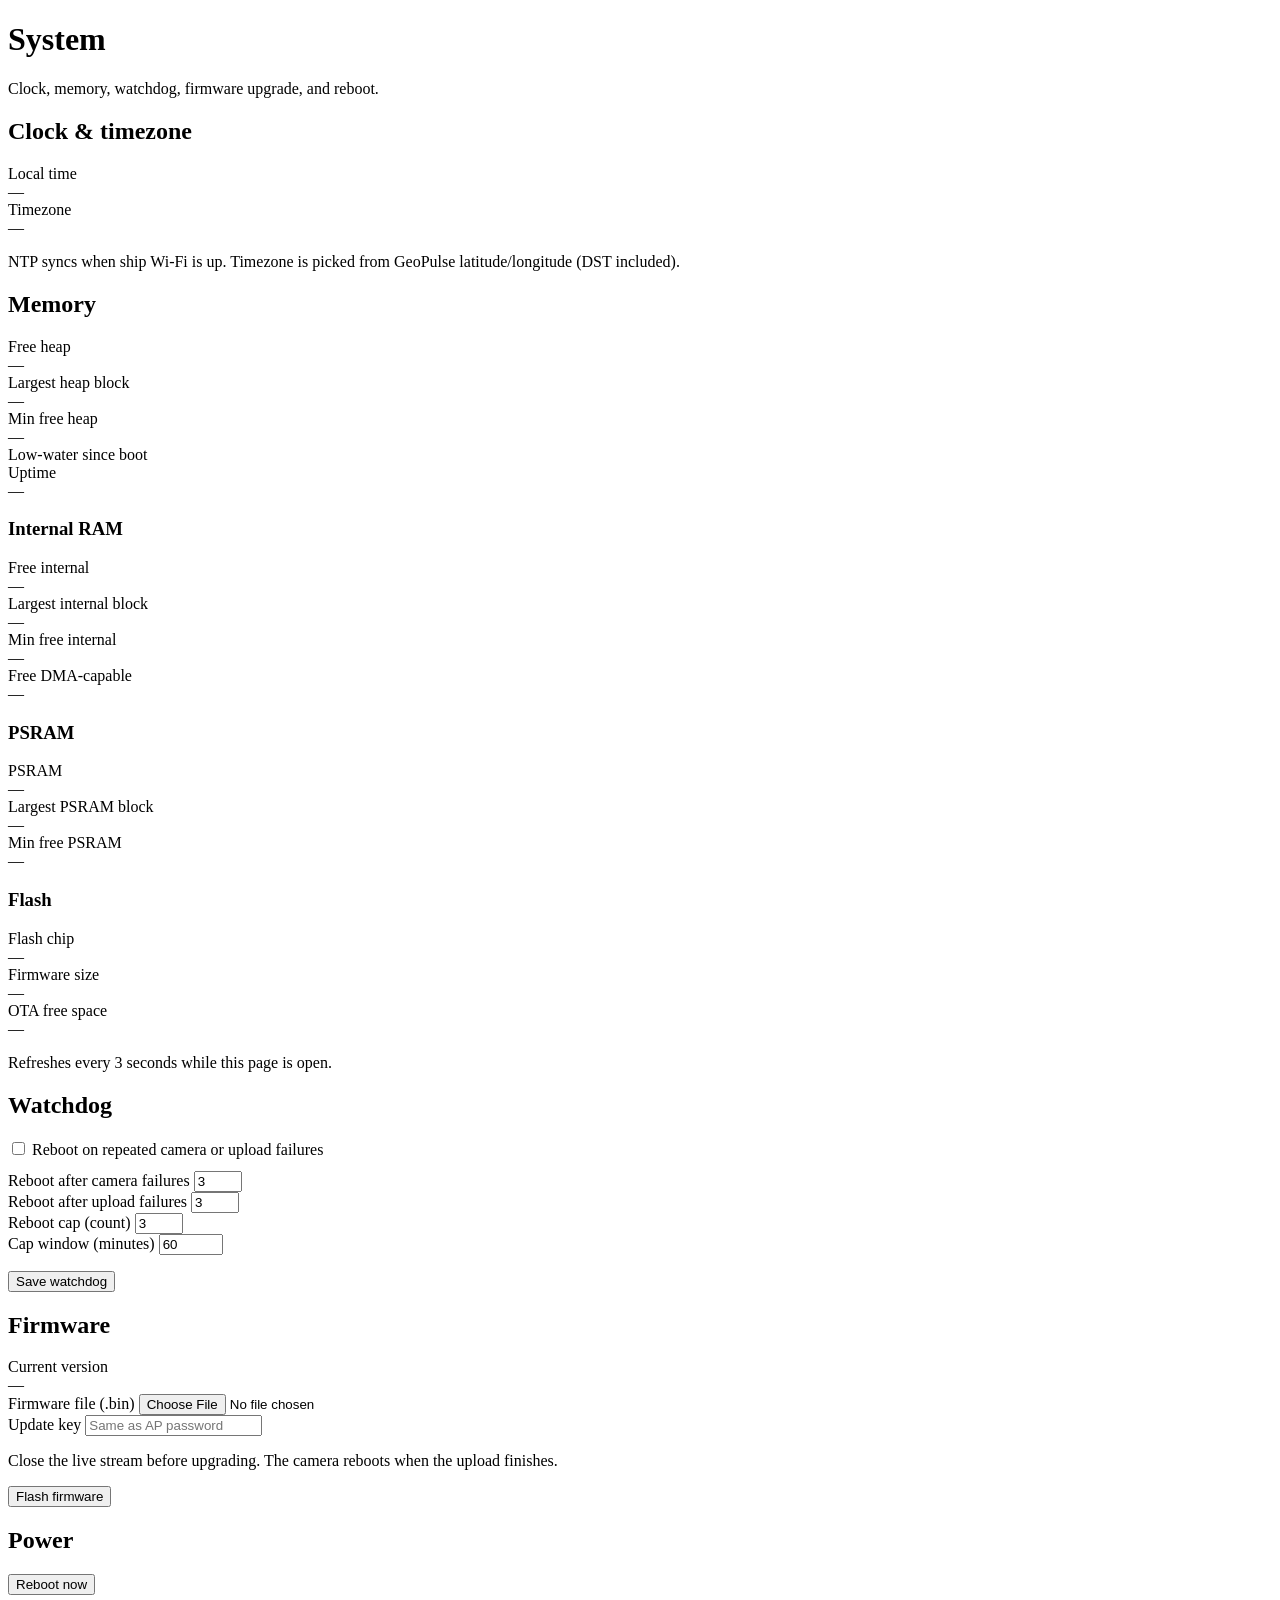
==== web/system.html @ 77417d41 "Track only src, web, and platformio.ini." ====
<!DOCTYPE html>
<html>
<head>
  <meta charset="utf-8">
  <meta name="viewport" content="width=device-width, initial-scale=1">
  <title>System</title>
  <link rel="stylesheet" href="/app.css">
  <style>
    .progress-wrap { margin-top: 12px; display: none; }
    .progress-bar { height: 10px; background: var(--line); border-radius: 8px; overflow: hidden; }
    .progress-bar span { display: block; height: 100%; width: 0; background: var(--accent); transition: width .2s; }
    .progress-label { font-size: 13px; color: var(--muted); margin-top: 6px; }
  </style>
</head>
<body>
  <div class="wrap">
    <div id="sidebar"></div>
    <div class="content">
      <header class="page-head">
        <h1 class="page-til">System</h1>
        <p class="page-sub">Clock, memory, watchdog, firmware upgrade, and reboot.</p>
      </header>
      <div id="toast" class="notice" style="display:none"></div>

      <section class="content-box">
        <h2 class="input-box-til">Clock &amp; timezone</h2>
        <div class="tiles">
          <div class="tile wide">
            <div class="tile-label">Local time</div>
            <div class="tile-value" id="localTime">—</div>
          </div>
          <div class="tile wide">
            <div class="tile-label">Timezone</div>
            <div class="tile-value" id="tzName">—</div>
          </div>
        </div>
        <p class="hint hint-spaced">NTP syncs when ship Wi-Fi is up. Timezone is picked from GeoPulse latitude/longitude (DST included).</p>
      </section>

      <section class="content-box">
        <h2 class="input-box-til">Memory</h2>
        <div class="tiles">
          <div class="tile">
            <div class="tile-label">Free heap</div>
            <div class="tile-value" id="memHeapFree">—</div>
            <div class="tile-sub" id="memHeapSub"></div>
          </div>
          <div class="tile">
            <div class="tile-label">Largest heap block</div>
            <div class="tile-value" id="memHeapLargest">—</div>
          </div>
          <div class="tile">
            <div class="tile-label">Min free heap</div>
            <div class="tile-value" id="memHeapMin">—</div>
            <div class="tile-sub">Low-water since boot</div>
          </div>
          <div class="tile">
            <div class="tile-label">Uptime</div>
            <div class="tile-value" id="memUptime">—</div>
          </div>
        </div>
        <h3 class="tile-group">Internal RAM</h3>
        <div class="tiles">
          <div class="tile">
            <div class="tile-label">Free internal</div>
            <div class="tile-value" id="memInternalFree">—</div>
            <div class="tile-sub" id="memInternalSub"></div>
          </div>
          <div class="tile">
            <div class="tile-label">Largest internal block</div>
            <div class="tile-value" id="memInternalLargest">—</div>
          </div>
          <div class="tile">
            <div class="tile-label">Min free internal</div>
            <div class="tile-value" id="memInternalMin">—</div>
          </div>
          <div class="tile">
            <div class="tile-label">Free DMA-capable</div>
            <div class="tile-value" id="memDmaFree">—</div>
            <div class="tile-sub" id="memDmaSub"></div>
          </div>
        </div>
        <h3 class="tile-group">PSRAM</h3>
        <div class="tiles">
          <div class="tile">
            <div class="tile-label">PSRAM</div>
            <div class="tile-value" id="memPsramFree">—</div>
            <div class="tile-sub" id="memPsramSub"></div>
          </div>
          <div class="tile">
            <div class="tile-label">Largest PSRAM block</div>
            <div class="tile-value" id="memPsramLargest">—</div>
          </div>
          <div class="tile">
            <div class="tile-label">Min free PSRAM</div>
            <div class="tile-value" id="memPsramMin">—</div>
          </div>
        </div>
        <h3 class="tile-group">Flash</h3>
        <div class="tiles">
          <div class="tile">
            <div class="tile-label">Flash chip</div>
            <div class="tile-value" id="memFlashSize">—</div>
          </div>
          <div class="tile">
            <div class="tile-label">Firmware size</div>
            <div class="tile-value" id="memSketchSize">—</div>
          </div>
          <div class="tile">
            <div class="tile-label">OTA free space</div>
            <div class="tile-value" id="memSketchFree">—</div>
          </div>
        </div>
        <p class="hint hint-spaced">Refreshes every 3 seconds while this page is open.</p>
      </section>

      <section class="content-box">
        <h2 class="input-box-til">Watchdog</h2>
        <div class="switch-row">
          <label class="switch">
            <input type="checkbox" id="wd_en">
            <span class="switch-ui"></span>
            Reboot on repeated camera or upload failures
          </label>
        </div>
        <div class="fields" style="margin-top:12px">
          <div>
            <label class="field-label" for="wd_cam_n">Reboot after camera failures</label>
            <input type="number" id="wd_cam_n" min="1" max="20" value="3">
          </div>
          <div>
            <label class="field-label" for="wd_up_n">Reboot after upload failures</label>
            <input type="number" id="wd_up_n" min="1" max="20" value="3">
          </div>
          <div>
            <label class="field-label" for="wd_cap_n">Reboot cap (count)</label>
            <input type="number" id="wd_cap_n" min="1" max="20" value="3">
          </div>
          <div>
            <label class="field-label" for="wd_cap_m">Cap window (minutes)</label>
            <input type="number" id="wd_cap_m" min="1" max="1440" value="60">
          </div>
        </div>
        <p class="hint hint-spaced" id="wdStatus"></p>
        <div class="btn-row">
          <button type="button" class="common-btn" onclick="saveWatchdog()">Save watchdog</button>
        </div>
      </section>

      <section class="content-box">
        <h2 class="input-box-til">Firmware</h2>
        <div class="tiles">
          <div class="tile wide">
            <div class="tile-label">Current version</div>
            <div class="tile-value" id="fwVersion">—</div>
          </div>
        </div>
        <div class="fields">
          <div>
            <label class="field-label" for="fw_file">Firmware file (.bin)</label>
            <input type="file" id="fw_file" accept=".bin,application/octet-stream">
          </div>
          <div>
            <label class="field-label" for="updateKey">Update key</label>
            <input type="password" id="updateKey" placeholder="Same as AP password">
          </div>
        </div>
        <p class="hint hint-spaced">Close the live stream before upgrading. The camera reboots when the upload finishes.</p>
        <div class="btn-row">
          <button type="button" class="common-btn" id="flashBtn" onclick="flashFirmware()">Flash firmware</button>
        </div>
        <div class="progress-wrap" id="progressWrap">
          <div class="progress-bar"><span id="progressBar"></span></div>
          <div class="progress-label" id="progressLabel">Uploading…</div>
        </div>
      </section>

      <section class="content-box">
        <h2 class="input-box-til">Power</h2>
        <div class="btn-row">
          <button type="button" class="common-btn" onclick="rebootDevice()">Reboot now</button>
        </div>
      </section>
    </div>
  </div>
  <script src="/app.js"></script>
  <script>
    sidebar("system");

    var memPollTimer = null;

    function fmtBytes(n) {
      if (n === null || n === undefined || n < 0) return "—";
      if (n < 1024) return n + " B";
      if (n < 1048576) return (n / 1024).toFixed(1) + " KB";
      return (n / 1048576).toFixed(2) + " MB";
    }

    function fmtUptime(sec) {
      if (sec === null || sec === undefined || sec < 0) return "—";
      sec = Math.floor(sec);
      var d = Math.floor(sec / 86400);
      sec %= 86400;
      var h = Math.floor(sec / 3600);
      sec %= 3600;
      var m = Math.floor(sec / 60);
      var s = sec % 60;
      if (d > 0) return d + "d " + h + "h " + m + "m";
      if (h > 0) return h + "h " + m + "m " + s + "s";
      if (m > 0) return m + "m " + s + "s";
      return s + "s";
    }

    function setText(id, text) {
      var el = document.getElementById(id);
      if (el) el.textContent = text;
    }

    function paintMemory(mem) {
      mem = mem || {};
      setText("memHeapFree", fmtBytes(mem.heap_free));
      setText("memHeapSub", mem.heap_total ? "of " + fmtBytes(mem.heap_total) + " total" : "");
      setText("memHeapLargest", fmtBytes(mem.heap_largest));
      setText("memHeapMin", fmtBytes(mem.heap_min));
      setText("memUptime", fmtUptime(mem.uptime_s));

      setText("memInternalFree", fmtBytes(mem.internal_free));
      setText("memInternalSub", mem.internal_total ? "of " + fmtBytes(mem.internal_total) : "");
      setText("memInternalLargest", fmtBytes(mem.internal_largest));
      setText("memInternalMin", fmtBytes(mem.internal_min));

      setText("memDmaFree", fmtBytes(mem.dma_free));
      setText("memDmaSub", mem.dma_largest ? "largest " + fmtBytes(mem.dma_largest) : "");

      if (mem.has_psram) {
        setText("memPsramFree", fmtBytes(mem.psram_free));
        setText("memPsramSub", mem.psram_total ? "of " + fmtBytes(mem.psram_total) : "");
        setText("memPsramLargest", fmtBytes(mem.psram_largest));
        setText("memPsramMin", fmtBytes(mem.psram_min));
      } else {
        setText("memPsramFree", "Not present");
        setText("memPsramSub", "");
        setText("memPsramLargest", "—");
        setText("memPsramMin", "—");
      }

      setText("memFlashSize", fmtBytes(mem.flash_size));
      setText("memSketchSize", fmtBytes(mem.sketch_size));
      setText("memSketchFree", fmtBytes(mem.sketch_free));
    }

    function loadSystem() {
      ajax({
        url: "/api/system",
        success: function (res) {
          var fw = res.label || res.version || "Kerry Cam";
          if (res.buildEnv) fw += " · " + res.buildEnv;
          if (res.git && res.git !== "nogit") fw += " · " + res.git;
          document.getElementById("fwVersion").textContent = fw;
          document.getElementById("wd_en").checked = !!res.wd_en;
          document.getElementById("wd_cam_n").value = res.wd_cam_n || 3;
          document.getElementById("wd_up_n").value = res.wd_up_n || 3;
          document.getElementById("wd_cap_n").value = res.wd_cap_n || 3;
          document.getElementById("wd_cap_m").value = res.wd_cap_m || 60;
          var wd = "Camera fails: " + (res.wd_cam_fail || 0) + " · Upload fails: " + (res.wd_up_fail || 0);
          if (res.lastWdCause) wd += " · Last watchdog: " + res.lastWdCause;
          document.getElementById("wdStatus").textContent = wd;
          var t = res.time || {};
          document.getElementById("localTime").textContent = t.localTime || (t.clockSynced ? "Synced" : "Waiting for NTP");
          var tz = t.tzIana || "";
          if (tz && t.dst) tz += " (DST)";
          document.getElementById("tzName").textContent = tz || "—";
          paintMemory(res.mem);
        }
      });
    }

    function startMemoryPoll() {
      if (memPollTimer) clearInterval(memPollTimer);
      memPollTimer = setInterval(loadSystem, 3000);
    }

    function saveWatchdog() {
      ajax({
        method: "POST",
        url: "/api/system",
        data: {
          wd_en: document.getElementById("wd_en").checked,
          wd_cam_n: parseInt(document.getElementById("wd_cam_n").value, 10),
          wd_up_n: parseInt(document.getElementById("wd_up_n").value, 10),
          wd_cap_n: parseInt(document.getElementById("wd_cap_n").value, 10),
          wd_cap_m: parseInt(document.getElementById("wd_cap_m").value, 10)
        },
        success: function (res) {
          toast(res.message || "Saved", res.ok ? "ok" : "err");
          if (res.ok) loadSystem();
        }
      });
    }

    function rebootDevice() {
      if (!confirm("Reboot the camera now?")) return;
      ajax({
        method: "POST",
        url: "/api/system",
        data: { reboot: true },
        success: function () {
          toast("Rebooting…", "ok");
          setTimeout(function () { location.reload(); }, 8000);
        }
      });
    }

    function flashFirmware() {
      var fileInput = document.getElementById("fw_file");
      var key = document.getElementById("updateKey").value;
      if (!fileInput.files || !fileInput.files[0]) {
        toast("Choose a firmware .bin file", "err");
        return;
      }
      if (!key) {
        toast("Enter the update key (AP password)", "err");
        return;
      }
      var file = fileInput.files[0];
      var btn = document.getElementById("flashBtn");
      var wrap = document.getElementById("progressWrap");
      var bar = document.getElementById("progressBar");
      var label = document.getElementById("progressLabel");
      btn.disabled = true;
      wrap.style.display = "block";
      bar.style.width = "0%";
      label.textContent = "Uploading 0%…";

      var xhr = new XMLHttpRequest();
      xhr.open("POST", "/update", true);
      xhr.setRequestHeader("Content-Type", "application/octet-stream");
      xhr.setRequestHeader("X-Update-Key", key);
      xhr.upload.onprogress = function (ev) {
        if (!ev.lengthComputable) return;
        var pct = Math.round(ev.loaded * 100 / ev.total);
        bar.style.width = pct + "%";
        label.textContent = "Uploading " + pct + "%…";
      };
      xhr.onreadystatechange = function () {
        if (xhr.readyState !== 4) return;
        btn.disabled = false;
        if (xhr.status >= 200 && xhr.status < 300) {
          bar.style.width = "100%";
          label.textContent = "Done — rebooting…";
          toast("Firmware uploaded", "ok");
          setTimeout(function () { location.reload(); }, 10000);
        } else {
          toast(xhr.responseText || ("Upload failed (" + xhr.status + ")"), "err");
          wrap.style.display = "none";
        }
      };
      xhr.send(file);
    }

    requireAuth(function () {
      loadSystem();
      startMemoryPoll();
    });
  </script>
</body>
</html>
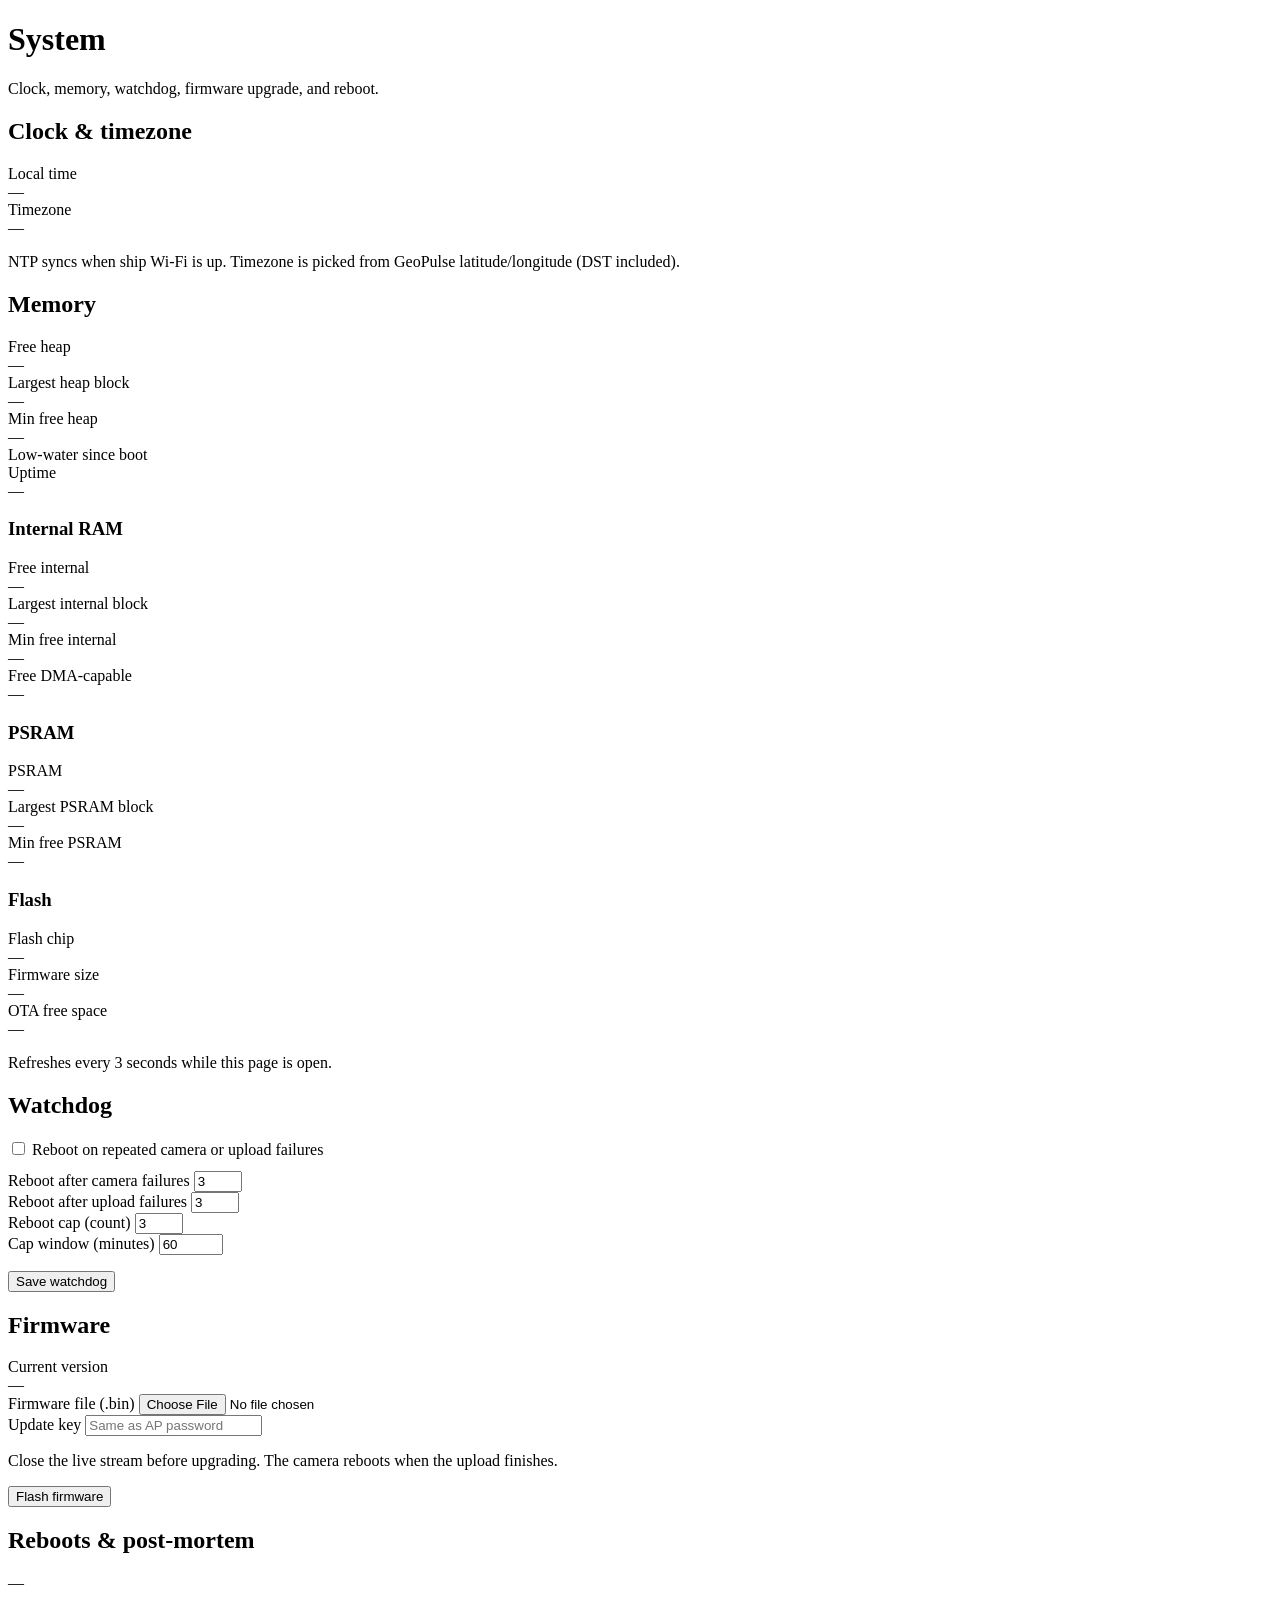
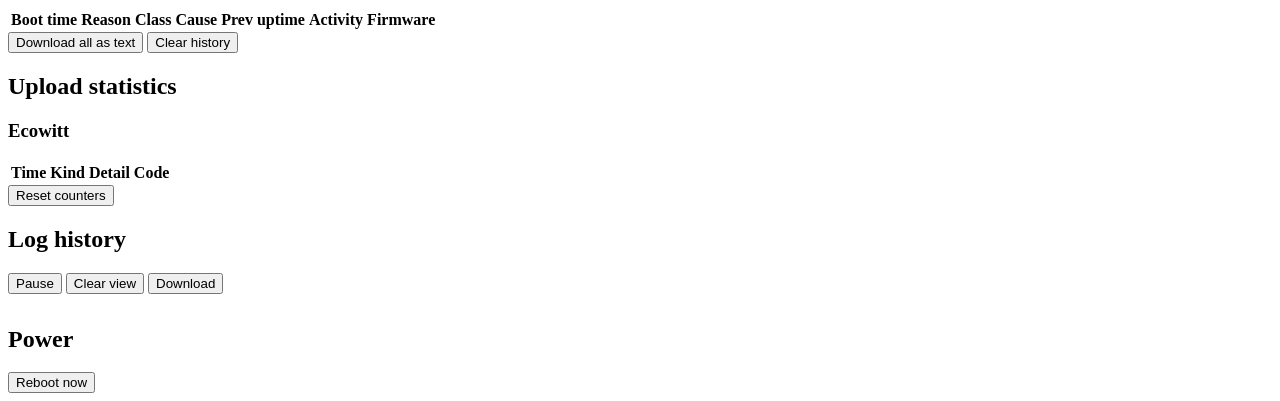
==== commit 844bde83: "Add RFC-1166 diagnostics for reboots, upload stats, and log history. Survive crashes with RTC post-m" ====
--- a/web/system.html
+++ b/web/system.html
@@ -176,6 +176,63 @@
       </section>
 
       <section class="content-box">
+        <h2 class="input-box-til">Reboots &amp; post-mortem</h2>
+        <p id="diagRebootSummary" class="hint">—</p>
+        <ul id="diagReasonList" class="hint"></ul>
+        <div class="table-wrap">
+          <table class="data-table">
+            <thead>
+              <tr>
+                <th>Boot time</th>
+                <th>Reason</th>
+                <th>Class</th>
+                <th>Cause</th>
+                <th>Prev uptime</th>
+                <th>Activity</th>
+                <th>Firmware</th>
+                <th></th>
+              </tr>
+            </thead>
+            <tbody id="diagReportsBody"></tbody>
+          </table>
+        </div>
+        <div id="diagReportDetail" class="content-box" style="display:none;margin-top:12px"></div>
+        <div class="btn-row">
+          <button type="button" class="common-btn" onclick="diagDownloadReports()">Download all as text</button>
+          <button type="button" class="common-btn" onclick="diagClearHistory()">Clear history</button>
+        </div>
+      </section>
+
+      <section class="content-box">
+        <h2 class="input-box-til">Upload statistics</h2>
+        <div id="diagFinestra"></div>
+        <h3 class="tile-group">Ecowitt</h3>
+        <div id="diagEcowitt"></div>
+        <p id="diagMisc" class="hint hint-spaced"></p>
+        <div class="table-wrap">
+          <table class="data-table">
+            <thead>
+              <tr><th>Time</th><th>Kind</th><th>Detail</th><th>Code</th></tr>
+            </thead>
+            <tbody id="diagFailBody"></tbody>
+          </table>
+        </div>
+        <div class="btn-row">
+          <button type="button" class="common-btn" onclick="diagResetStats()">Reset counters</button>
+        </div>
+      </section>
+
+      <section class="content-box">
+        <h2 class="input-box-til">Log history</h2>
+        <div class="btn-row">
+          <button type="button" class="common-btn" id="diagLogPauseBtn" onclick="diagToggleLogPause()">Pause</button>
+          <button type="button" class="common-btn" onclick="diagClearLogView()">Clear view</button>
+          <button type="button" class="common-btn" onclick="diagDownloadLog()">Download</button>
+        </div>
+        <pre id="diagLogPanel" class="mono log-panel" style="max-height:360px;overflow:auto;margin-top:12px"></pre>
+      </section>
+
+      <section class="content-box">
         <h2 class="input-box-til">Power</h2>
         <div class="btn-row">
           <button type="button" class="common-btn" onclick="rebootDevice()">Reboot now</button>
@@ -184,6 +241,7 @@
     </div>
   </div>
   <script src="/app.js"></script>
+  <script src="/diag.js"></script>
   <script>
     sidebar("system");
 
@@ -361,6 +419,7 @@
     requireAuth(function () {
       loadSystem();
       startMemoryPoll();
+      if (typeof diagInit === "function") diagInit();
     });
   </script>
 </body>
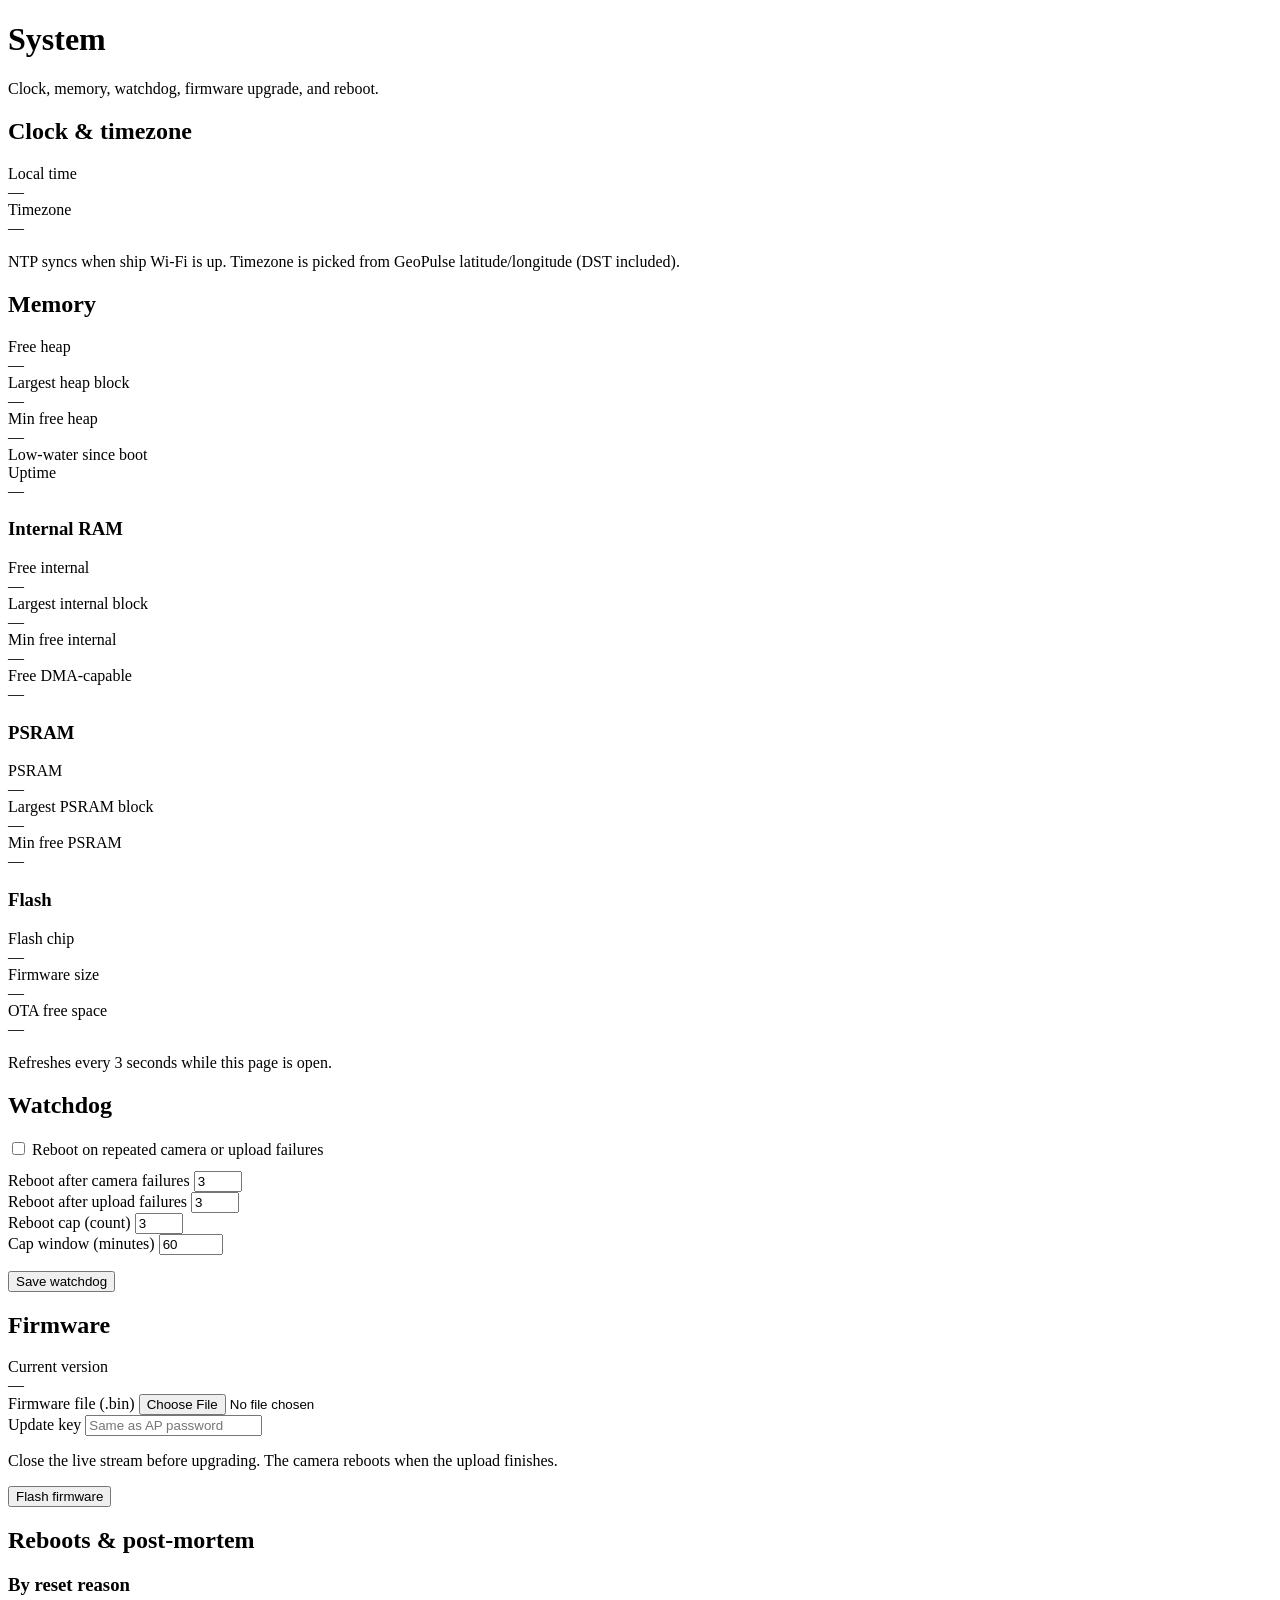
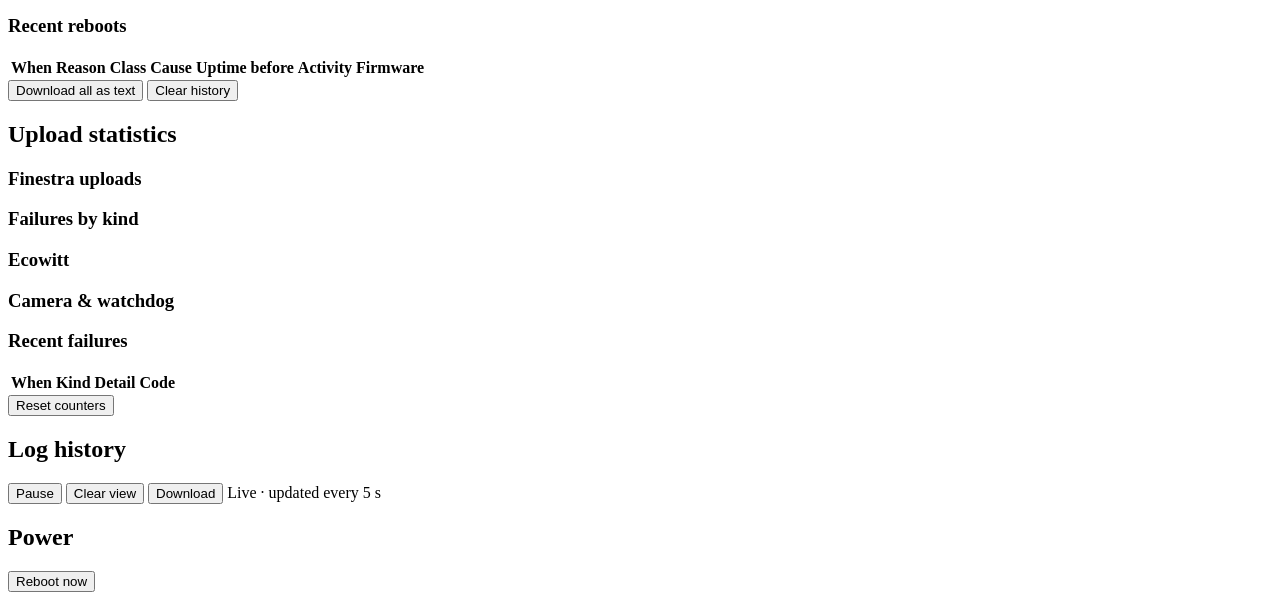
==== commit 112da1fb: "Wrap System page sections in box-body and add diagnostics markup." ====
--- a/web/system.html
+++ b/web/system.html
@@ -24,218 +24,249 @@
 
       <section class="content-box">
         <h2 class="input-box-til">Clock &amp; timezone</h2>
-        <div class="tiles">
-          <div class="tile wide">
-            <div class="tile-label">Local time</div>
-            <div class="tile-value" id="localTime">—</div>
-          </div>
-          <div class="tile wide">
-            <div class="tile-label">Timezone</div>
-            <div class="tile-value" id="tzName">—</div>
-          </div>
-        </div>
-        <p class="hint hint-spaced">NTP syncs when ship Wi-Fi is up. Timezone is picked from GeoPulse latitude/longitude (DST included).</p>
+        <div class="box-body">
+          <div class="tiles">
+            <div class="tile wide">
+              <div class="tile-label">Local time</div>
+              <div class="tile-value" id="localTime">—</div>
+            </div>
+            <div class="tile wide">
+              <div class="tile-label">Timezone</div>
+              <div class="tile-value" id="tzName">—</div>
+            </div>
+          </div>
+          <p class="hint hint-spaced">NTP syncs when ship Wi-Fi is up. Timezone is picked from GeoPulse latitude/longitude (DST included).</p>
+        </div>
       </section>
 
       <section class="content-box">
         <h2 class="input-box-til">Memory</h2>
-        <div class="tiles">
-          <div class="tile">
-            <div class="tile-label">Free heap</div>
-            <div class="tile-value" id="memHeapFree">—</div>
-            <div class="tile-sub" id="memHeapSub"></div>
-          </div>
-          <div class="tile">
-            <div class="tile-label">Largest heap block</div>
-            <div class="tile-value" id="memHeapLargest">—</div>
-          </div>
-          <div class="tile">
-            <div class="tile-label">Min free heap</div>
-            <div class="tile-value" id="memHeapMin">—</div>
-            <div class="tile-sub">Low-water since boot</div>
-          </div>
-          <div class="tile">
-            <div class="tile-label">Uptime</div>
-            <div class="tile-value" id="memUptime">—</div>
-          </div>
-        </div>
-        <h3 class="tile-group">Internal RAM</h3>
-        <div class="tiles">
-          <div class="tile">
-            <div class="tile-label">Free internal</div>
-            <div class="tile-value" id="memInternalFree">—</div>
-            <div class="tile-sub" id="memInternalSub"></div>
-          </div>
-          <div class="tile">
-            <div class="tile-label">Largest internal block</div>
-            <div class="tile-value" id="memInternalLargest">—</div>
-          </div>
-          <div class="tile">
-            <div class="tile-label">Min free internal</div>
-            <div class="tile-value" id="memInternalMin">—</div>
-          </div>
-          <div class="tile">
-            <div class="tile-label">Free DMA-capable</div>
-            <div class="tile-value" id="memDmaFree">—</div>
-            <div class="tile-sub" id="memDmaSub"></div>
-          </div>
-        </div>
-        <h3 class="tile-group">PSRAM</h3>
-        <div class="tiles">
-          <div class="tile">
-            <div class="tile-label">PSRAM</div>
-            <div class="tile-value" id="memPsramFree">—</div>
-            <div class="tile-sub" id="memPsramSub"></div>
-          </div>
-          <div class="tile">
-            <div class="tile-label">Largest PSRAM block</div>
-            <div class="tile-value" id="memPsramLargest">—</div>
-          </div>
-          <div class="tile">
-            <div class="tile-label">Min free PSRAM</div>
-            <div class="tile-value" id="memPsramMin">—</div>
-          </div>
-        </div>
-        <h3 class="tile-group">Flash</h3>
-        <div class="tiles">
-          <div class="tile">
-            <div class="tile-label">Flash chip</div>
-            <div class="tile-value" id="memFlashSize">—</div>
-          </div>
-          <div class="tile">
-            <div class="tile-label">Firmware size</div>
-            <div class="tile-value" id="memSketchSize">—</div>
-          </div>
-          <div class="tile">
-            <div class="tile-label">OTA free space</div>
-            <div class="tile-value" id="memSketchFree">—</div>
-          </div>
-        </div>
-        <p class="hint hint-spaced">Refreshes every 3 seconds while this page is open.</p>
+        <div class="box-body">
+          <div class="tiles">
+            <div class="tile">
+              <div class="tile-label">Free heap</div>
+              <div class="tile-value" id="memHeapFree">—</div>
+              <div class="tile-sub" id="memHeapSub"></div>
+            </div>
+            <div class="tile">
+              <div class="tile-label">Largest heap block</div>
+              <div class="tile-value" id="memHeapLargest">—</div>
+            </div>
+            <div class="tile">
+              <div class="tile-label">Min free heap</div>
+              <div class="tile-value" id="memHeapMin">—</div>
+              <div class="tile-sub">Low-water since boot</div>
+            </div>
+            <div class="tile">
+              <div class="tile-label">Uptime</div>
+              <div class="tile-value" id="memUptime">—</div>
+            </div>
+          </div>
+          <h3 class="tile-group">Internal RAM</h3>
+          <div class="tiles">
+            <div class="tile">
+              <div class="tile-label">Free internal</div>
+              <div class="tile-value" id="memInternalFree">—</div>
+              <div class="tile-sub" id="memInternalSub"></div>
+            </div>
+            <div class="tile">
+              <div class="tile-label">Largest internal block</div>
+              <div class="tile-value" id="memInternalLargest">—</div>
+            </div>
+            <div class="tile">
+              <div class="tile-label">Min free internal</div>
+              <div class="tile-value" id="memInternalMin">—</div>
+            </div>
+            <div class="tile">
+              <div class="tile-label">Free DMA-capable</div>
+              <div class="tile-value" id="memDmaFree">—</div>
+              <div class="tile-sub" id="memDmaSub"></div>
+            </div>
+          </div>
+          <h3 class="tile-group">PSRAM</h3>
+          <div class="tiles">
+            <div class="tile">
+              <div class="tile-label">PSRAM</div>
+              <div class="tile-value" id="memPsramFree">—</div>
+              <div class="tile-sub" id="memPsramSub"></div>
+            </div>
+            <div class="tile">
+              <div class="tile-label">Largest PSRAM block</div>
+              <div class="tile-value" id="memPsramLargest">—</div>
+            </div>
+            <div class="tile">
+              <div class="tile-label">Min free PSRAM</div>
+              <div class="tile-value" id="memPsramMin">—</div>
+            </div>
+          </div>
+          <h3 class="tile-group">Flash</h3>
+          <div class="tiles">
+            <div class="tile">
+              <div class="tile-label">Flash chip</div>
+              <div class="tile-value" id="memFlashSize">—</div>
+            </div>
+            <div class="tile">
+              <div class="tile-label">Firmware size</div>
+              <div class="tile-value" id="memSketchSize">—</div>
+            </div>
+            <div class="tile">
+              <div class="tile-label">OTA free space</div>
+              <div class="tile-value" id="memSketchFree">—</div>
+            </div>
+          </div>
+          <p class="hint hint-spaced">Refreshes every 3 seconds while this page is open.</p>
+        </div>
       </section>
 
       <section class="content-box">
         <h2 class="input-box-til">Watchdog</h2>
-        <div class="switch-row">
-          <label class="switch">
-            <input type="checkbox" id="wd_en">
-            <span class="switch-ui"></span>
-            Reboot on repeated camera or upload failures
-          </label>
-        </div>
-        <div class="fields" style="margin-top:12px">
-          <div>
-            <label class="field-label" for="wd_cam_n">Reboot after camera failures</label>
-            <input type="number" id="wd_cam_n" min="1" max="20" value="3">
-          </div>
-          <div>
-            <label class="field-label" for="wd_up_n">Reboot after upload failures</label>
-            <input type="number" id="wd_up_n" min="1" max="20" value="3">
-          </div>
-          <div>
-            <label class="field-label" for="wd_cap_n">Reboot cap (count)</label>
-            <input type="number" id="wd_cap_n" min="1" max="20" value="3">
-          </div>
-          <div>
-            <label class="field-label" for="wd_cap_m">Cap window (minutes)</label>
-            <input type="number" id="wd_cap_m" min="1" max="1440" value="60">
-          </div>
-        </div>
-        <p class="hint hint-spaced" id="wdStatus"></p>
-        <div class="btn-row">
-          <button type="button" class="common-btn" onclick="saveWatchdog()">Save watchdog</button>
+        <div class="box-body">
+          <div class="switch-row">
+            <label class="switch">
+              <input type="checkbox" id="wd_en">
+              <span class="switch-ui"></span>
+              Reboot on repeated camera or upload failures
+            </label>
+          </div>
+          <div class="fields" style="margin-top:12px">
+            <div>
+              <label class="field-label" for="wd_cam_n">Reboot after camera failures</label>
+              <input type="number" id="wd_cam_n" min="1" max="20" value="3">
+            </div>
+            <div>
+              <label class="field-label" for="wd_up_n">Reboot after upload failures</label>
+              <input type="number" id="wd_up_n" min="1" max="20" value="3">
+            </div>
+            <div>
+              <label class="field-label" for="wd_cap_n">Reboot cap (count)</label>
+              <input type="number" id="wd_cap_n" min="1" max="20" value="3">
+            </div>
+            <div>
+              <label class="field-label" for="wd_cap_m">Cap window (minutes)</label>
+              <input type="number" id="wd_cap_m" min="1" max="1440" value="60">
+            </div>
+          </div>
+          <p class="hint hint-spaced" id="wdStatus"></p>
+          <div class="btn-row">
+            <button type="button" class="common-btn" onclick="saveWatchdog()">Save watchdog</button>
+          </div>
         </div>
       </section>
 
       <section class="content-box">
         <h2 class="input-box-til">Firmware</h2>
-        <div class="tiles">
-          <div class="tile wide">
-            <div class="tile-label">Current version</div>
-            <div class="tile-value" id="fwVersion">—</div>
-          </div>
-        </div>
-        <div class="fields">
-          <div>
-            <label class="field-label" for="fw_file">Firmware file (.bin)</label>
-            <input type="file" id="fw_file" accept=".bin,application/octet-stream">
-          </div>
-          <div>
-            <label class="field-label" for="updateKey">Update key</label>
-            <input type="password" id="updateKey" placeholder="Same as AP password">
-          </div>
-        </div>
-        <p class="hint hint-spaced">Close the live stream before upgrading. The camera reboots when the upload finishes.</p>
-        <div class="btn-row">
-          <button type="button" class="common-btn" id="flashBtn" onclick="flashFirmware()">Flash firmware</button>
-        </div>
-        <div class="progress-wrap" id="progressWrap">
-          <div class="progress-bar"><span id="progressBar"></span></div>
-          <div class="progress-label" id="progressLabel">Uploading…</div>
+        <div class="box-body">
+          <div class="tiles">
+            <div class="tile wide">
+              <div class="tile-label">Current version</div>
+              <div class="tile-value" id="fwVersion">—</div>
+            </div>
+          </div>
+          <div class="fields">
+            <div>
+              <label class="field-label" for="fw_file">Firmware file (.bin)</label>
+              <input type="file" id="fw_file" accept=".bin,application/octet-stream">
+            </div>
+            <div>
+              <label class="field-label" for="updateKey">Update key</label>
+              <input type="password" id="updateKey" placeholder="Same as AP password">
+            </div>
+          </div>
+          <p class="hint hint-spaced">Close the live stream before upgrading. The camera reboots when the upload finishes.</p>
+          <div class="btn-row">
+            <button type="button" class="common-btn" id="flashBtn" onclick="flashFirmware()">Flash firmware</button>
+          </div>
+          <div class="progress-wrap" id="progressWrap">
+            <div class="progress-bar"><span id="progressBar"></span></div>
+            <div class="progress-label" id="progressLabel">Uploading…</div>
+          </div>
         </div>
       </section>
 
       <section class="content-box">
         <h2 class="input-box-til">Reboots &amp; post-mortem</h2>
-        <p id="diagRebootSummary" class="hint">—</p>
-        <ul id="diagReasonList" class="hint"></ul>
-        <div class="table-wrap">
-          <table class="data-table">
-            <thead>
-              <tr>
-                <th>Boot time</th>
-                <th>Reason</th>
-                <th>Class</th>
-                <th>Cause</th>
-                <th>Prev uptime</th>
-                <th>Activity</th>
-                <th>Firmware</th>
-                <th></th>
-              </tr>
-            </thead>
-            <tbody id="diagReportsBody"></tbody>
-          </table>
-        </div>
-        <div id="diagReportDetail" class="content-box" style="display:none;margin-top:12px"></div>
-        <div class="btn-row">
-          <button type="button" class="common-btn" onclick="diagDownloadReports()">Download all as text</button>
-          <button type="button" class="common-btn" onclick="diagClearHistory()">Clear history</button>
+        <div class="box-body">
+          <div class="tiles" id="diagPmSummaryTiles"></div>
+          <h3 class="tile-group">By reset reason</h3>
+          <div class="tiles" id="diagReasonTiles"></div>
+          <h3 class="tile-group">Recent reboots</h3>
+          <div class="table-wrap">
+            <table class="data-table">
+              <thead>
+                <tr>
+                  <th>When</th>
+                  <th>Reason</th>
+                  <th>Class</th>
+                  <th>Cause</th>
+                  <th>Uptime before</th>
+                  <th class="col-opt">Activity</th>
+                  <th class="col-opt">Firmware</th>
+                  <th></th>
+                </tr>
+              </thead>
+              <tbody id="diagReportsBody"></tbody>
+            </table>
+          </div>
+          <div id="diagReportDetail" class="detail-panel" hidden></div>
+          <div class="btn-row">
+            <button type="button" class="common-btn btn-secondary" onclick="diagDownloadReports()">Download all as text</button>
+            <button type="button" class="common-btn btn-secondary" onclick="diagClearHistory()">Clear history</button>
+          </div>
         </div>
       </section>
 
       <section class="content-box">
         <h2 class="input-box-til">Upload statistics</h2>
-        <div id="diagFinestra"></div>
-        <h3 class="tile-group">Ecowitt</h3>
-        <div id="diagEcowitt"></div>
-        <p id="diagMisc" class="hint hint-spaced"></p>
-        <div class="table-wrap">
-          <table class="data-table">
-            <thead>
-              <tr><th>Time</th><th>Kind</th><th>Detail</th><th>Code</th></tr>
-            </thead>
-            <tbody id="diagFailBody"></tbody>
-          </table>
-        </div>
-        <div class="btn-row">
-          <button type="button" class="common-btn" onclick="diagResetStats()">Reset counters</button>
+        <div class="box-body">
+          <div id="diagUploadNotice" class="notice" hidden></div>
+          <h3 class="tile-group">Finestra uploads</h3>
+          <div class="tiles" id="diagFinestraTiles"></div>
+          <h3 class="tile-group">Failures by kind</h3>
+          <div class="tiles" id="diagFailKindTiles"></div>
+          <h3 class="tile-group">Ecowitt</h3>
+          <div class="tiles" id="diagEcowittTiles"></div>
+          <p id="diagEcowittHint" class="hint"></p>
+          <h3 class="tile-group">Camera &amp; watchdog</h3>
+          <div class="tiles" id="diagCamWdTiles"></div>
+          <h3 class="tile-group">Recent failures</h3>
+          <div class="table-wrap">
+            <table class="data-table">
+              <thead>
+                <tr>
+                  <th>When</th>
+                  <th>Kind</th>
+                  <th>Detail</th>
+                  <th>Code</th>
+                </tr>
+              </thead>
+              <tbody id="diagFailBody"></tbody>
+            </table>
+          </div>
+          <div class="btn-row">
+            <button type="button" class="common-btn btn-secondary" onclick="diagResetStats()">Reset counters</button>
+          </div>
         </div>
       </section>
 
       <section class="content-box">
         <h2 class="input-box-til">Log history</h2>
-        <div class="btn-row">
-          <button type="button" class="common-btn" id="diagLogPauseBtn" onclick="diagToggleLogPause()">Pause</button>
-          <button type="button" class="common-btn" onclick="diagClearLogView()">Clear view</button>
-          <button type="button" class="common-btn" onclick="diagDownloadLog()">Download</button>
-        </div>
-        <pre id="diagLogPanel" class="mono log-panel" style="max-height:360px;overflow:auto;margin-top:12px"></pre>
+        <div class="box-body">
+          <div class="btn-row">
+            <button type="button" class="common-btn btn-secondary" id="diagLogPauseBtn" onclick="diagToggleLogPause()">Pause</button>
+            <button type="button" class="common-btn btn-secondary" onclick="diagClearLogView()">Clear view</button>
+            <button type="button" class="common-btn btn-secondary" onclick="diagDownloadLog()">Download</button>
+            <span class="hint hint-end" id="diagLogStatus">Live · updated every 5 s</span>
+          </div>
+          <pre id="diagLogPanel" class="log-panel"></pre>
+        </div>
       </section>
 
       <section class="content-box">
         <h2 class="input-box-til">Power</h2>
-        <div class="btn-row">
-          <button type="button" class="common-btn" onclick="rebootDevice()">Reboot now</button>
+        <div class="box-body">
+          <div class="btn-row">
+            <button type="button" class="common-btn" onclick="rebootDevice()">Reboot now</button>
+          </div>
         </div>
       </section>
     </div>
@@ -246,13 +277,6 @@
     sidebar("system");
 
     var memPollTimer = null;
-
-    function fmtBytes(n) {
-      if (n === null || n === undefined || n < 0) return "—";
-      if (n < 1024) return n + " B";
-      if (n < 1048576) return (n / 1024).toFixed(1) + " KB";
-      return (n / 1048576).toFixed(2) + " MB";
-    }
 
     function fmtUptime(sec) {
       if (sec === null || sec === undefined || sec < 0) return "—";
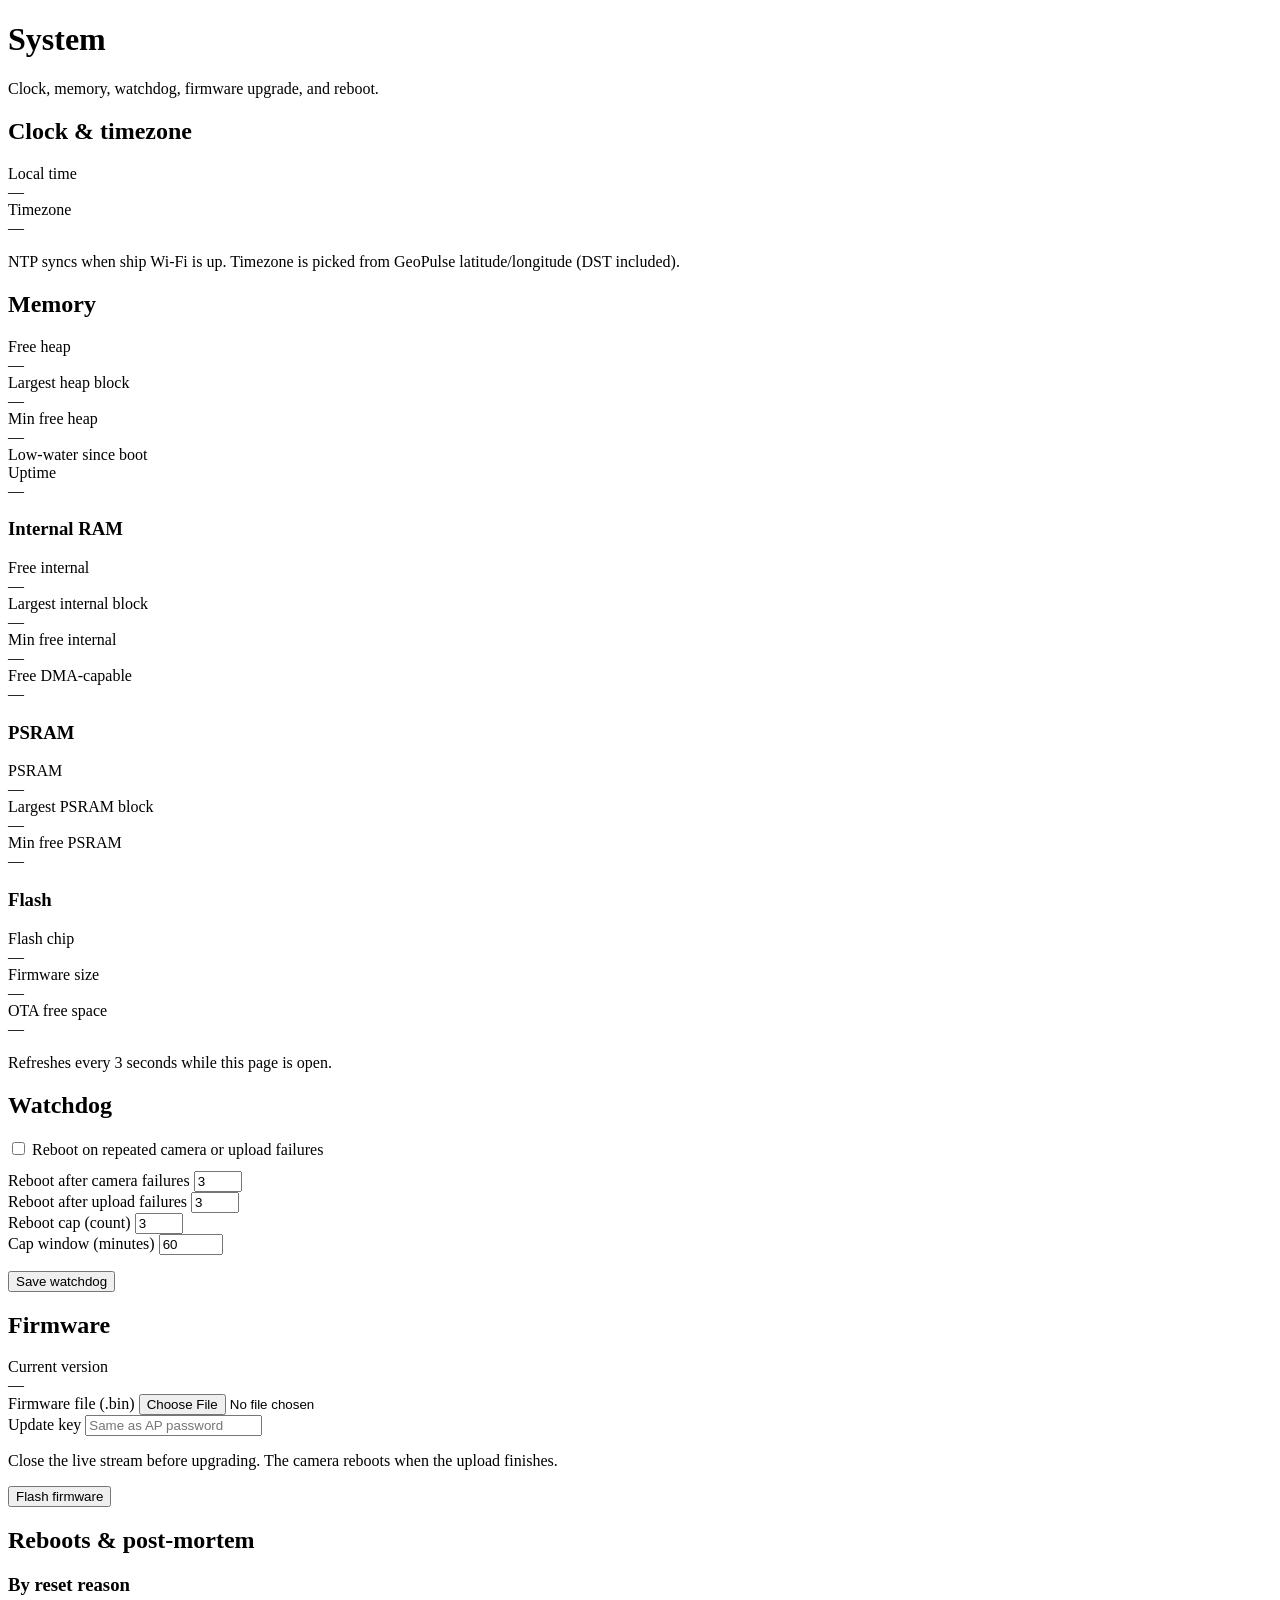
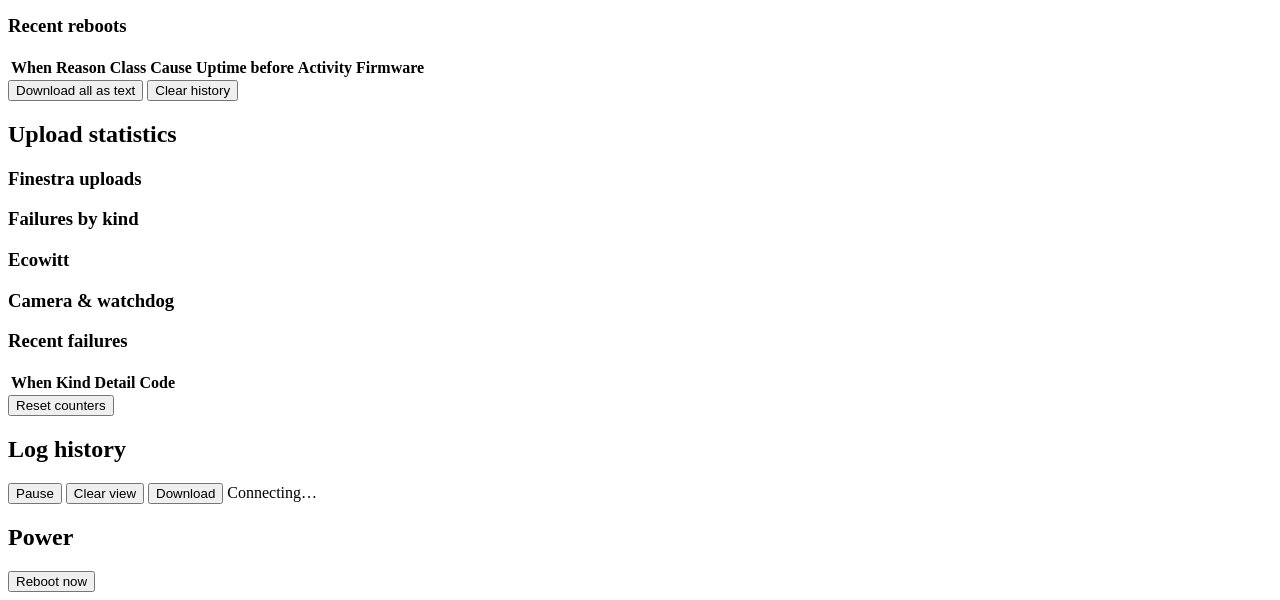
==== commit 765a95eb: "Load System diagnostics log-first with non-overlapping pollers and WebSocket tail." ====
--- a/web/system.html
+++ b/web/system.html
@@ -255,7 +255,7 @@
             <button type="button" class="common-btn btn-secondary" id="diagLogPauseBtn" onclick="diagToggleLogPause()">Pause</button>
             <button type="button" class="common-btn btn-secondary" onclick="diagClearLogView()">Clear view</button>
             <button type="button" class="common-btn btn-secondary" onclick="diagDownloadLog()">Download</button>
-            <span class="hint hint-end" id="diagLogStatus">Live · updated every 5 s</span>
+            <span class="hint hint-end" id="diagLogStatus">Connecting…</span>
           </div>
           <pre id="diagLogPanel" class="log-panel"></pre>
         </div>
@@ -276,7 +276,7 @@
   <script>
     sidebar("system");
 
-    var memPollTimer = null;
+    var memPoll = null;
 
     function fmtUptime(sec) {
       if (sec === null || sec === undefined || sec < 0) return "—";
@@ -331,35 +331,47 @@
       setText("memSketchFree", fmtBytes(mem.sketch_free));
     }
 
-    function loadSystem() {
+    function loadSystem(done) {
+      done = done || function () {};
       ajax({
         url: "/api/system",
+        timeout: 10000,
+        error: function () { done(false); },
         success: function (res) {
-          var fw = res.label || res.version || "Kerry Cam";
-          if (res.buildEnv) fw += " · " + res.buildEnv;
-          if (res.git && res.git !== "nogit") fw += " · " + res.git;
-          document.getElementById("fwVersion").textContent = fw;
-          document.getElementById("wd_en").checked = !!res.wd_en;
-          document.getElementById("wd_cam_n").value = res.wd_cam_n || 3;
-          document.getElementById("wd_up_n").value = res.wd_up_n || 3;
-          document.getElementById("wd_cap_n").value = res.wd_cap_n || 3;
-          document.getElementById("wd_cap_m").value = res.wd_cap_m || 60;
-          var wd = "Camera fails: " + (res.wd_cam_fail || 0) + " · Upload fails: " + (res.wd_up_fail || 0);
-          if (res.lastWdCause) wd += " · Last watchdog: " + res.lastWdCause;
-          document.getElementById("wdStatus").textContent = wd;
-          var t = res.time || {};
-          document.getElementById("localTime").textContent = t.localTime || (t.clockSynced ? "Synced" : "Waiting for NTP");
-          var tz = t.tzIana || "";
-          if (tz && t.dst) tz += " (DST)";
-          document.getElementById("tzName").textContent = tz || "—";
-          paintMemory(res.mem);
+          try {
+            paintSystem(res);
+          } finally {
+            done(true);
+          }
         }
       });
     }
 
+    function paintSystem(res) {
+      var fw = res.label || res.version || "Kerry Cam";
+      if (res.buildEnv) fw += " · " + res.buildEnv;
+      if (res.git && res.git !== "nogit") fw += " · " + res.git;
+      document.getElementById("fwVersion").textContent = fw;
+      document.getElementById("wd_en").checked = !!res.wd_en;
+      document.getElementById("wd_cam_n").value = res.wd_cam_n || 3;
+      document.getElementById("wd_up_n").value = res.wd_up_n || 3;
+      document.getElementById("wd_cap_n").value = res.wd_cap_n || 3;
+      document.getElementById("wd_cap_m").value = res.wd_cap_m || 60;
+      var wd = "Camera fails: " + (res.wd_cam_fail || 0) + " · Upload fails: " + (res.wd_up_fail || 0);
+      if (res.lastWdCause) wd += " · Last watchdog: " + res.lastWdCause;
+      document.getElementById("wdStatus").textContent = wd;
+      var t = res.time || {};
+      document.getElementById("localTime").textContent = t.localTime || (t.clockSynced ? "Synced" : "Waiting for NTP");
+      var tz = t.tzIana || "";
+      if (tz && t.dst) tz += " (DST)";
+      document.getElementById("tzName").textContent = tz || "—";
+      paintMemory(res.mem);
+      if (typeof diagNoteSystem === "function") diagNoteSystem(res);
+    }
+
     function startMemoryPoll() {
-      if (memPollTimer) clearInterval(memPollTimer);
-      memPollTimer = setInterval(loadSystem, 3000);
+      if (!memPoll) memPoll = poller(3000, loadSystem);
+      memPoll.start();
     }
 
     function saveWatchdog() {
@@ -441,9 +453,8 @@
     }
 
     requireAuth(function () {
-      loadSystem();
+      if (typeof diagInit === "function") diagInit();
       startMemoryPoll();
-      if (typeof diagInit === "function") diagInit();
     });
   </script>
 </body>
